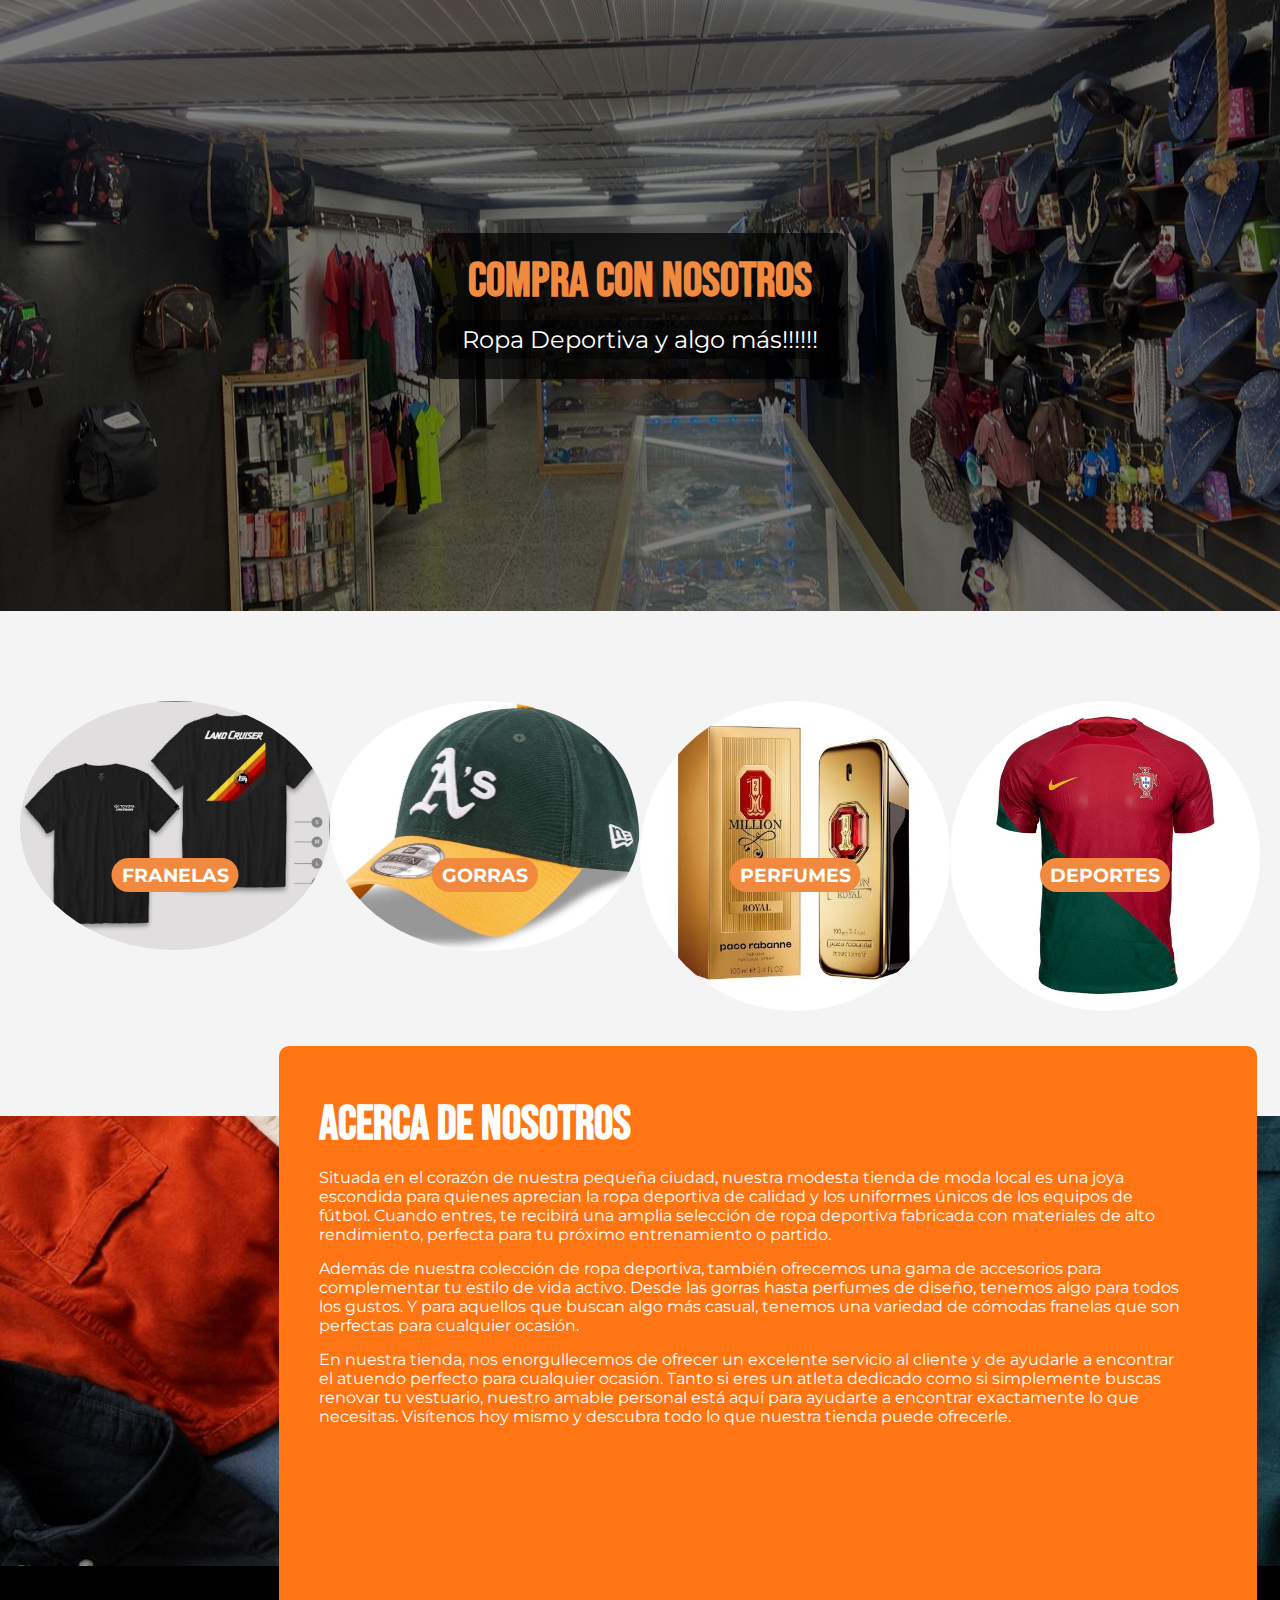
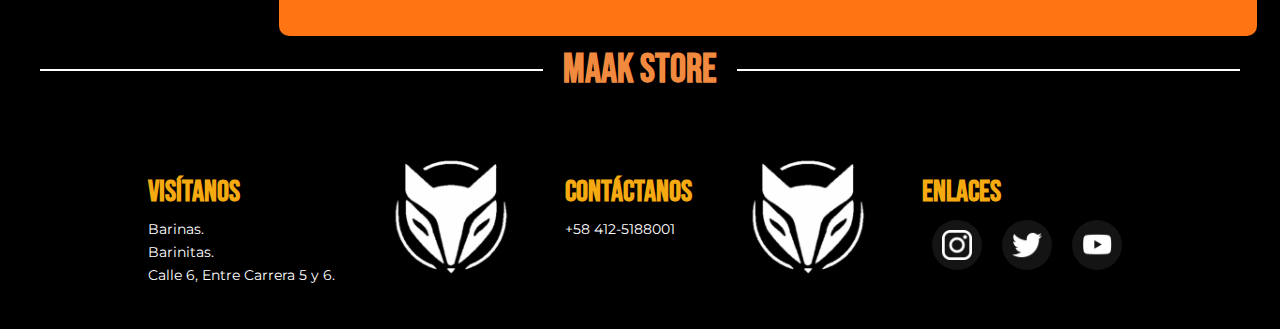
==== index.html @ 507e0765 "Ajustes Archivos" ====
<!DOCTYPE html>
<html lang="es">
<head>
    <meta charset="UTF-8">
    <meta name="viewport" content="width=device-width, initial-scale=1.0">
    <title>Tienda</title>
    <link rel="stylesheet" href="style.css">
</head>

<body>

    <div class="cabecera">
        <div class="overlay">
            <div class="text-container">
                <h1>COMPRA CON NOSOTROS</h1>
                <p>Ropa Deportiva y algo más!!!!!!</p>
            </div>
        </div>
    </div>

    <div class="categorias">

        <div class="categoria">
            <img src="src/Franelas.png" alt="Franelas">
            <h3>FRANELAS</h3>
        </div>

        <div class="categoria">
            <img src="src/Gorras.png" alt="Gorras">
            <h3>GORRAS</h3>
        </div>

        <div class="categoria">
            <img src="src/Perfumes.png" alt="Perfumes">
            <h3>PERFUMES</h3>
        </div>

        <div class="categoria">
            <img src="src/Deporte.png" alt="Deportes">
            <h3>DEPORTES</h3>
        </div>

    </div>

    <div class="Acerca-de">
        <div class="overlay">
            <h2>ACERCA DE NOSOTROS</h2>
            <div class="parrafos">
                <p>Situada en el corazón de nuestra pequeña ciudad, nuestra modesta tienda de moda local es una joya escondida para quienes aprecian la ropa deportiva de calidad y los uniformes únicos de los equipos de fútbol. Cuando entres, te recibirá una amplia selección de ropa deportiva fabricada con materiales de alto rendimiento, perfecta para tu próximo entrenamiento o partido.</p>
                <p>Además de nuestra colección de ropa deportiva, también ofrecemos una gama de accesorios para complementar tu estilo de vida activo. Desde las gorras hasta perfumes de diseño, tenemos algo para todos los gustos. Y para aquellos que buscan algo más casual, tenemos una variedad de cómodas franelas que son perfectas para cualquier ocasión.</p>
                <p>En nuestra tienda, nos enorgullecemos de ofrecer un excelente servicio al cliente y de ayudarle a encontrar el atuendo perfecto para cualquier ocasión. Tanto si eres un atleta dedicado como si simplemente buscas renovar tu vestuario, nuestro amable personal está aquí para ayudarte a encontrar exactamente lo que necesitas. Visítenos hoy mismo y descubra todo lo que nuestra tienda puede ofrecerle.</p>
            </div>
        </div>
    </div>

    <div class="contacto">

        <h3>MAAK STORE</h3>

        <div class="contact-content">

            <div>
                <h4>Visítanos</h4>
                <p>Barinas.</p>
                <p>Barinitas.</p>
                <p>Calle 6, Entre Carrera 5 y 6.</p>
            </div>

            <div class="contact-img">
                <img src="src/logo.png" alt="Logo de Maak Store" class="logo">
            </div>

            <div>
                <h4>Contáctanos</h4>
                <p>+58 412-5188001</p>
            </div>

            <div class="contact-img">
                <img src="src/logo.png" alt="Logo de Maak Store" class="logo">
            </div>

            <div>
                <h4>Enlaces</h4>

                <div class="social-icons">
                    <div class="icon-container"><img src="src/instagram.png" alt="Instagram"></div>
                    <div class="icon-container"><img src="src/Twitter.png" alt="Twitter"></div>
                    <div class="icon-container"><img src="src/youtube.png" alt="YouTube"></div>
                </div> 

            </div>
            
        </div>
    </div>
    
</body>
</html>
---- style.css ----
@import url('https://fonts.googleapis.com/css2?family=Bebas+Neue&family=Montserrat:ital,wght@0,100..900;1,100..900&display=swap');

body {
    margin: 0;
    padding: 0;
    background-color: #f4f4f4;
    font-size: 16px; /* Tamaño base */
}

.cabecera {
    position: relative;
    background-image: url('src/Tienda.png');
    background-size: cover;
    background-position: center;
    height: 611px;
    width: 100%;
    margin: auto;
}

.cabecera .overlay {
    position: absolute;
    top: 0;
    left: 0;
    width: 100%;
    height: 100%;
    background-color: rgba(0, 0, 0, 0.5);
    display: flex;
    flex-direction: column;
    justify-content: center;
    align-items: center;
}

.cabecera .overlay .text-container {
    text-align: center;
    background-color: rgba(0, 0, 0, 0.7);
    padding: 20px;
    border-radius: 10px;
}

.cabecera .overlay h1 {
    margin: 0;
    font-size: 3rem;
    font-family: 'Bebas Neue';
    color: rgba(241, 138, 62, 1);
}

.cabecera .overlay p {
    margin: 10px 0 0;
    font-size: 1.5rem;
    width: fit-content;
    background-color: rgba(0, 0, 0, 0.5);
    padding: 5px 10px;
    color: rgba(255, 255, 255, 1);
    font-family: 'Montserrat';
}

.categorias {
    display: flex;
    justify-content: space-around;
    padding: 20px;
    height: 465px;
    font-family: 'Montserrat';
}

.categoria {
    text-align: center;
    width: 310px;
    height: 310px;
    position: relative;
    margin-top: 70px;
}

.categoria img {
    width: 100%;
    border-radius: 70%;
    display: block;
}

.categoria h3 {
    position: absolute;
    top: 50%;
    left: 50%;
    transform: translate(-50%, -50%);
    font-size: 1.2rem;
    background-color: rgb(241, 138, 62, 1);
    padding: 5px 10px;
    border-radius: 90px;
    color: white;
}

.Acerca-de {
    position: relative;
    background-image: url('src/Ropa.png');
    background-size: cover;
    background-position: center;
    height: 450px;
    display: flex;
    align-items: center;
    justify-content: center;
}

.Acerca-de .overlay {
    position: relative;
    background-color: rgba(255, 117, 20, 1);
    padding: 20px;
    border-radius: 10px;
    width: 938px;
    height: 550px;
    margin-right: -20%; 
}

.Acerca-de h2 {
    text-align: left;
    font-size: 3rem;
    margin: 0;
    margin-left: 20px;
    margin-top: 30px;
    color: #fff;
    font-family: 'Bebas Neue';
}

.Acerca-de .parrafos {
    text-align: left;
    color: #fff;
    font-size: 1rem;
    width: 866px;
    height: 308px;
    margin: 0;
    margin-left: 20px;
    font-family: 'Montserrat';
}

.Acerca-de p {
    margin: 15px 0;
}

.contacto {
    background-color: rgba(0, 0, 0, 1);
    color: white;
    padding: 40px 20px;
    text-align: center;
}

.contacto h3 {
    font-size: 2.5rem;
    display: flex;
    color: rgba(241, 138, 62, 1);
    align-items: center;
    justify-content: center;
    position: relative;
    font-family: 'Bebas Neue';
}

.contacto h3::before, .contacto h3::after {
    content: '';
    flex: 1;
    border-bottom: 2px solid white;
    margin: 0 20px;
}

.contacto .contact-content {
    display: flex;
    justify-content: center;
    align-items: flex-start;
    margin-top: 20px;
}

.contacto .contact-content > div {
    margin: 0 20px;
    text-align: left;
}

.contacto h4 {
    color: rgba(244, 170, 16, 1);
    font-family: 'Bebas Neue';
    font-size: 1.875rem;
    margin-bottom: 10px;
}

.contacto p {
    color: white;
    font-size: 0.875rem;
    margin: 5px 0;
    font-family: 'Montserrat';
}

.contacto .logo {
    width: 150px;
    height: 150px;
    margin: 0 auto;
}

.social-icons {
    display: flex;
    justify-content: center;
    margin-top: 10px;
}

.social-icons .icon-container {
    display: flex;
    align-items: center;
    justify-content: center;
    width: 50px;
    height: 50px;
    border-radius: 50%;
    background-color: rgba(20, 20, 20, 1); 
    margin: 0 10px;
}

.social-icons img {
    width: 30px;
    height: 30px;
}

@media (max-width: 1080px) { 
    .cabecera .overlay h1 { 
        font-size: 2.5rem; 
    } 
    .cabecera .overlay p { 
        font-size: 1.7rem; 
    } 
    .Acerca-de h2 { 
        font-size: 2.5rem; 
    } 
    .Acerca-de .parrafos { 
        width: 90%; 
        font-size: 1rem; 
    }
    .contacto .logo {
        width: 200px;
        height: 200px;
    }
    .contacto h3 {
        font-size: 2.3rem;
    }

    .contacto h4 {
        font-size: 1.8rem;
    }
}

@media (max-width: 768px) {
    body {
        font-size: 14px;
    }

    .cabecera .overlay h1 {
        font-size: 2rem;
    }

    .cabecera .overlay p {
        font-size: 1.2rem;
    }

    .categorias {
        flex-direction: column;
        align-items: center;
        height: auto;
    }

    .categoria {
        width: 80%;
        margin-top: 30px;
    }

    .Acerca-de {
        flex-direction: column;
        height: auto;
        margin-right: 0;
    }

    .Acerca-de .overlay {
        width: 90%;
        margin: 20px 0;
    }

    .Acerca-de h2 {
        font-size: 2rem;
    }

    .Acerca-de .parrafos {
        width: 100%;
        font-size: 0.75rem; /* Ajusta a 12px */
    }

    .contacto .contact-content {
        flex-direction: column;
        align-items: center;
    }

    .contacto .contact-content > div {
        margin: 20px 0;
        text-align: center;
    }

    .contacto .logo {
        width: 100px;
        height: 100px;
    }
}

@media (max-width: 480px) {
    body {
        font-size: 12px;
    }

    .cabecera {
        height: 450px;
    }

    .cabecera .overlay h1 {
        font-size: 1.5rem;
    }

    .cabecera .overlay p {
        font-size: 1rem;
    }

    .categoria {
        width: 100%;
        margin-top: 35px;
    }

    .Acerca-de h2 {
        font-size: 1.5rem;
        margin-left: 5px;
    }

    .Acerca-de .parrafos {
        font-size: 0.625rem; /* Ajusta a 10px */
        margin-left: 5px;
    }

    .contacto h3 {
        font-size: 2rem;
    }

    .contacto h4 {
        font-size: 1.5rem;
    }
}
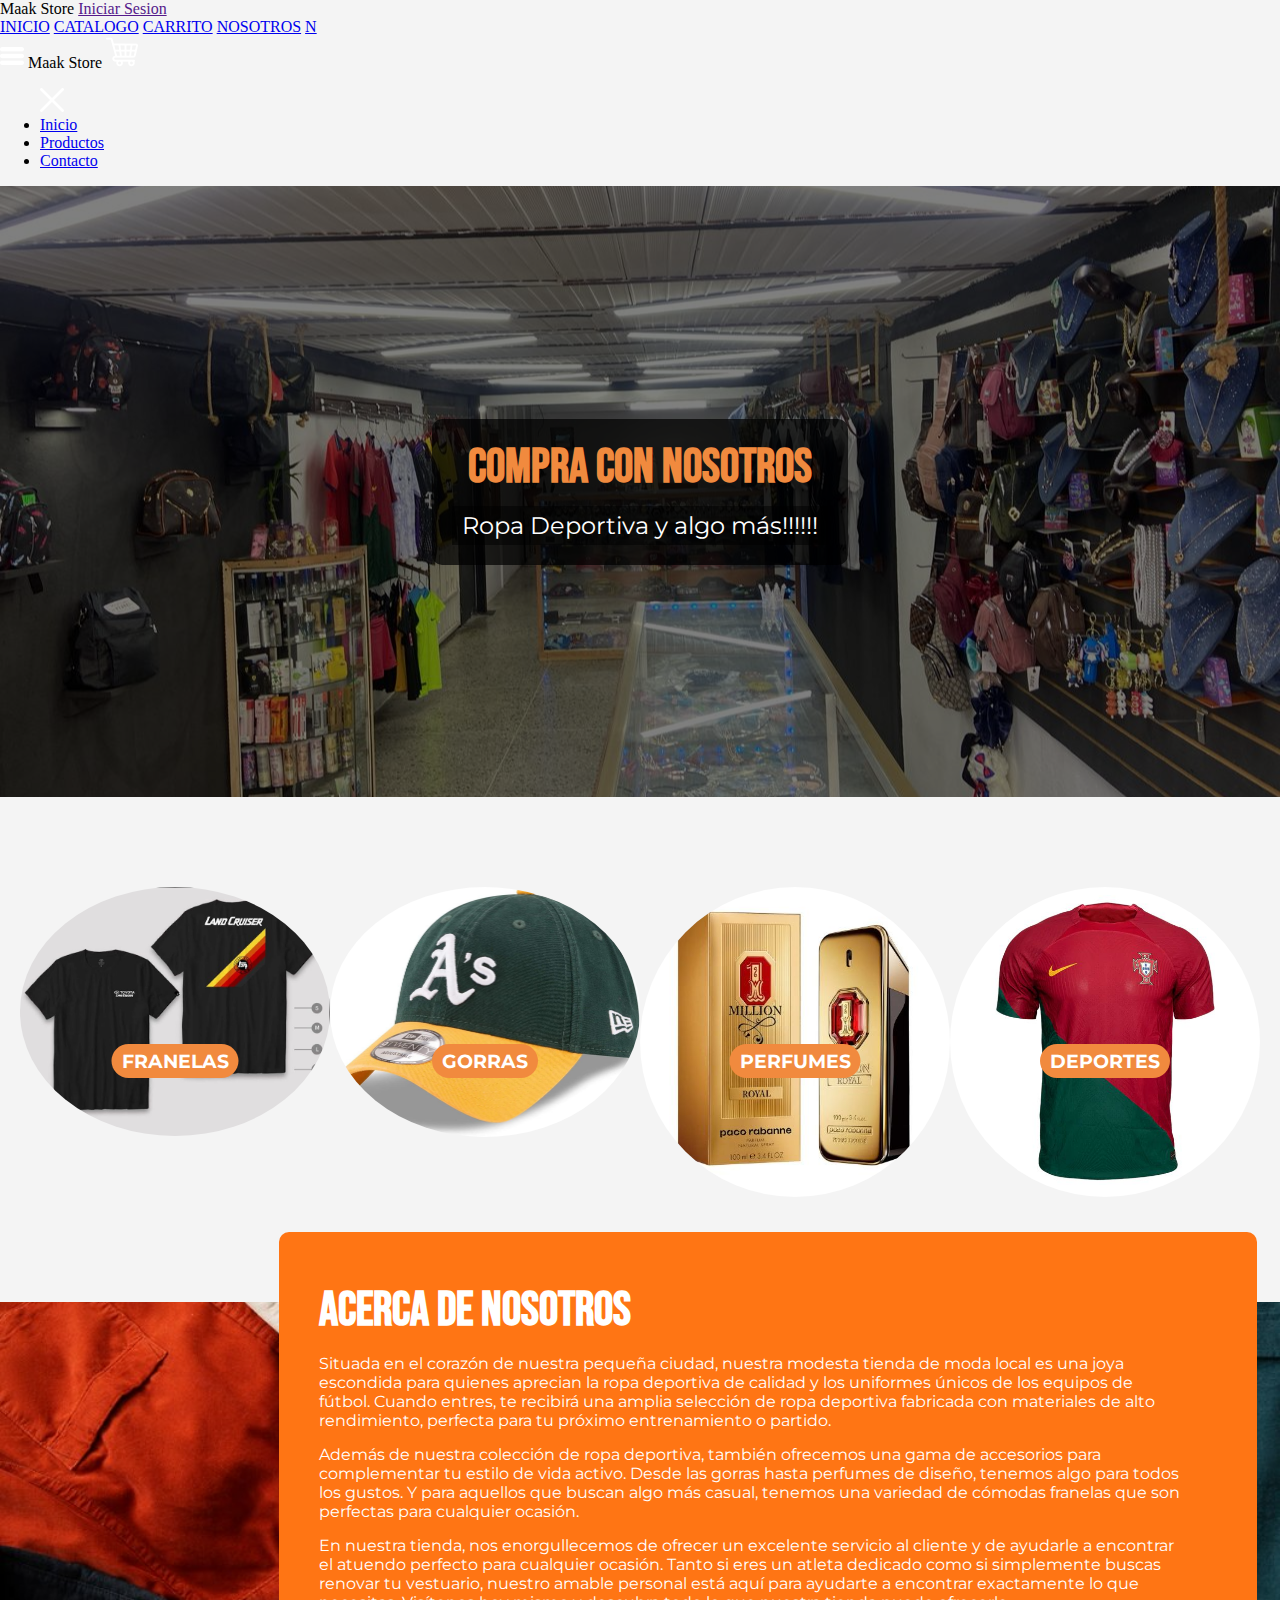
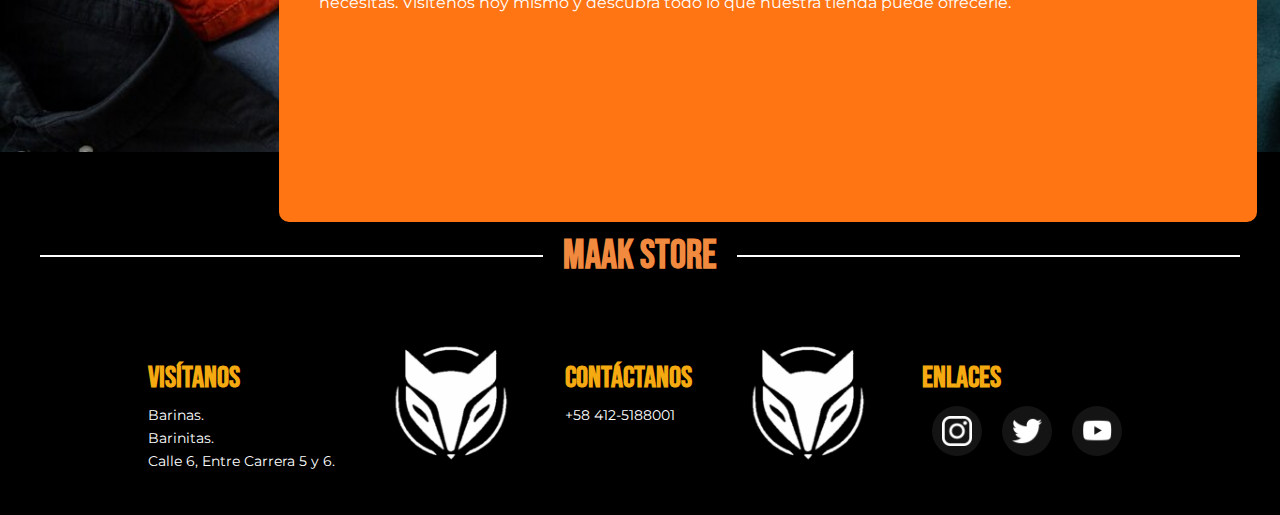
==== commit d356feb8: "Adaptaciones y mejoras" ====
--- a/index.html
+++ b/index.html
@@ -8,90 +8,126 @@
 </head>
 
 <body>
-
-    <div class="cabecera">
-        <div class="overlay">
-            <div class="text-container">
-                <h1>COMPRA CON NOSOTROS</h1>
-                <p>Ropa Deportiva y algo más!!!!!!</p>
+    <header>
+        <div class="header-desktop">
+            <div class="header-bar">
+                <span class="header-title">
+                    Maak Store
+                </span>
+                <a href="">Iniciar Sesion</a>
+            </div>
+            <nav class="header-nav">
+                <a href="index.html">INICIO</a>
+                <a href="index.html">CATALOGO</a>
+                <a href="index.html">CARRITO</a>
+                <a href="index.html">NOSOTROS</a>
+                <a href="index.html">N</a>
+            </nav>
+        </div>
+        <div class="header-mobile">
+            <img src="src/lista(1).png" alt="" srcset="" onclick="menuShow();">
+            <span class="header-title">
+                Maak Store
+            </span>
+            <img src="src/carrito-de-compras.png" alt="" srcset="">
+        </div>
+        <div class="sidebar" id="sidebar">
+            <!-- Contenido del menú lateral -->         
+            <ul>
+                <img src="src/x.png" alt="" onclick="menuShow();">
+                <li><a href="#">Inicio</a></li>
+                <li><a href="#">Productos</a></li>
+                <li><a href="#">Contacto</a></li>
+                <!-- Agrega más enlaces según sea necesario -->
+            </ul>
+        </div>      
+    </header>
+    <main>
+        <div class="cabecera">
+            <div class="overlay">
+                <div class="text-container">
+                    <h1>COMPRA CON NOSOTROS</h1>
+                    <p>Ropa Deportiva y algo más!!!!!!</p>
+                </div>
             </div>
         </div>
-    </div>
-
-    <div class="categorias">
-
-        <div class="categoria">
-            <img src="src/Franelas.png" alt="Franelas">
-            <h3>FRANELAS</h3>
+    
+        <div class="categorias">
+    
+            <div class="categoria">
+                <img src="src/Franelas.png" alt="Franelas">
+                <h3>FRANELAS</h3>
+            </div>
+    
+            <div class="categoria">
+                <img src="src/Gorras.png" alt="Gorras">
+                <h3>GORRAS</h3>
+            </div>
+    
+            <div class="categoria">
+                <img src="src/Perfumes.png" alt="Perfumes">
+                <h3>PERFUMES</h3>
+            </div>
+    
+            <div class="categoria">
+                <img src="src/Deporte.png" alt="Deportes">
+                <h3>DEPORTES</h3>
+            </div>
+    
         </div>
-
-        <div class="categoria">
-            <img src="src/Gorras.png" alt="Gorras">
-            <h3>GORRAS</h3>
-        </div>
-
-        <div class="categoria">
-            <img src="src/Perfumes.png" alt="Perfumes">
-            <h3>PERFUMES</h3>
-        </div>
-
-        <div class="categoria">
-            <img src="src/Deporte.png" alt="Deportes">
-            <h3>DEPORTES</h3>
-        </div>
-
-    </div>
-
-    <div class="Acerca-de">
-        <div class="overlay">
-            <h2>ACERCA DE NOSOTROS</h2>
-            <div class="parrafos">
-                <p>Situada en el corazón de nuestra pequeña ciudad, nuestra modesta tienda de moda local es una joya escondida para quienes aprecian la ropa deportiva de calidad y los uniformes únicos de los equipos de fútbol. Cuando entres, te recibirá una amplia selección de ropa deportiva fabricada con materiales de alto rendimiento, perfecta para tu próximo entrenamiento o partido.</p>
-                <p>Además de nuestra colección de ropa deportiva, también ofrecemos una gama de accesorios para complementar tu estilo de vida activo. Desde las gorras hasta perfumes de diseño, tenemos algo para todos los gustos. Y para aquellos que buscan algo más casual, tenemos una variedad de cómodas franelas que son perfectas para cualquier ocasión.</p>
-                <p>En nuestra tienda, nos enorgullecemos de ofrecer un excelente servicio al cliente y de ayudarle a encontrar el atuendo perfecto para cualquier ocasión. Tanto si eres un atleta dedicado como si simplemente buscas renovar tu vestuario, nuestro amable personal está aquí para ayudarte a encontrar exactamente lo que necesitas. Visítenos hoy mismo y descubra todo lo que nuestra tienda puede ofrecerle.</p>
+    
+        <div class="Acerca-de">
+            <div class="overlay">
+                <h2>ACERCA DE NOSOTROS</h2>
+                <div class="parrafos">
+                    <p>Situada en el corazón de nuestra pequeña ciudad, nuestra modesta tienda de moda local es una joya escondida para quienes aprecian la ropa deportiva de calidad y los uniformes únicos de los equipos de fútbol. Cuando entres, te recibirá una amplia selección de ropa deportiva fabricada con materiales de alto rendimiento, perfecta para tu próximo entrenamiento o partido.</p>
+                    <p>Además de nuestra colección de ropa deportiva, también ofrecemos una gama de accesorios para complementar tu estilo de vida activo. Desde las gorras hasta perfumes de diseño, tenemos algo para todos los gustos. Y para aquellos que buscan algo más casual, tenemos una variedad de cómodas franelas que son perfectas para cualquier ocasión.</p>
+                    <p>En nuestra tienda, nos enorgullecemos de ofrecer un excelente servicio al cliente y de ayudarle a encontrar el atuendo perfecto para cualquier ocasión. Tanto si eres un atleta dedicado como si simplemente buscas renovar tu vestuario, nuestro amable personal está aquí para ayudarte a encontrar exactamente lo que necesitas. Visítenos hoy mismo y descubra todo lo que nuestra tienda puede ofrecerle.</p>
+                </div>
             </div>
         </div>
-    </div>
-
-    <div class="contacto">
-
-        <h3>MAAK STORE</h3>
-
-        <div class="contact-content">
-
-            <div>
-                <h4>Visítanos</h4>
-                <p>Barinas.</p>
-                <p>Barinitas.</p>
-                <p>Calle 6, Entre Carrera 5 y 6.</p>
+    
+        <div class="contacto">
+    
+            <h3>MAAK STORE</h3>
+    
+            <div class="contact-content">
+    
+                <div>
+                    <h4>Visítanos</h4>
+                    <p>Barinas.</p>
+                    <p>Barinitas.</p>
+                    <p>Calle 6, Entre Carrera 5 y 6.</p>
+                </div>
+    
+                <div class="contact-img">
+                    <img src="src/logo.png" alt="Logo de Maak Store" class="logo">
+                </div>
+    
+                <div>
+                    <h4>Contáctanos</h4>
+                    <p>+58 412-5188001</p>
+                </div>
+    
+                <div class="contact-img">
+                    <img src="src/logo.png" alt="Logo de Maak Store" class="logo">
+                </div>
+    
+                <div>
+                    <h4>Enlaces</h4>
+    
+                    <div class="social-icons">
+                        <div class="icon-container"><img src="src/instagram.png" alt="Instagram"></div>
+                        <div class="icon-container"><img src="src/Twitter.png" alt="Twitter"></div>
+                        <div class="icon-container"><img src="src/youtube.png" alt="YouTube"></div>
+                    </div> 
+    
+                </div>
+                
             </div>
-
-            <div class="contact-img">
-                <img src="src/logo.png" alt="Logo de Maak Store" class="logo">
-            </div>
-
-            <div>
-                <h4>Contáctanos</h4>
-                <p>+58 412-5188001</p>
-            </div>
-
-            <div class="contact-img">
-                <img src="src/logo.png" alt="Logo de Maak Store" class="logo">
-            </div>
-
-            <div>
-                <h4>Enlaces</h4>
-
-                <div class="social-icons">
-                    <div class="icon-container"><img src="src/instagram.png" alt="Instagram"></div>
-                    <div class="icon-container"><img src="src/Twitter.png" alt="Twitter"></div>
-                    <div class="icon-container"><img src="src/youtube.png" alt="YouTube"></div>
-                </div> 
-
-            </div>
-            
         </div>
-    </div>
-    
+        
+    </main>
+<script src="js/index.js"></script>
 </body>
 </html>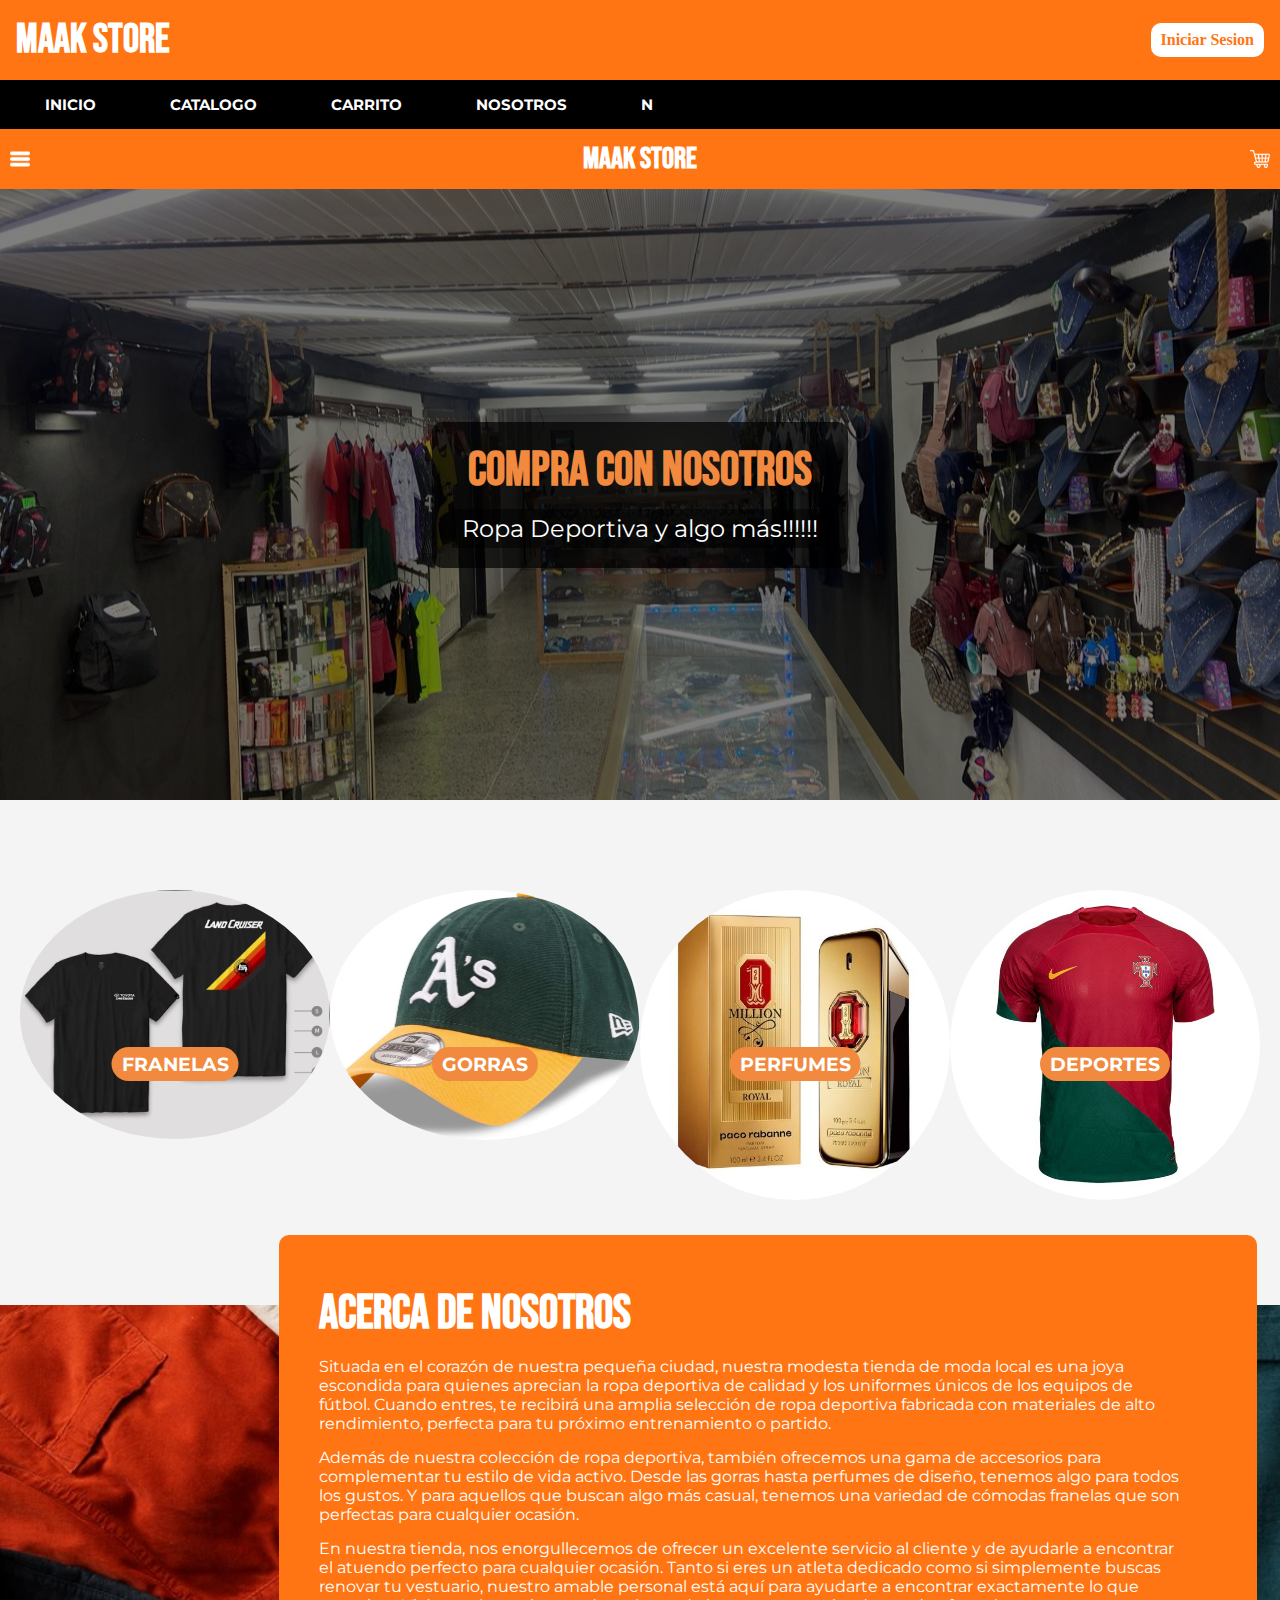
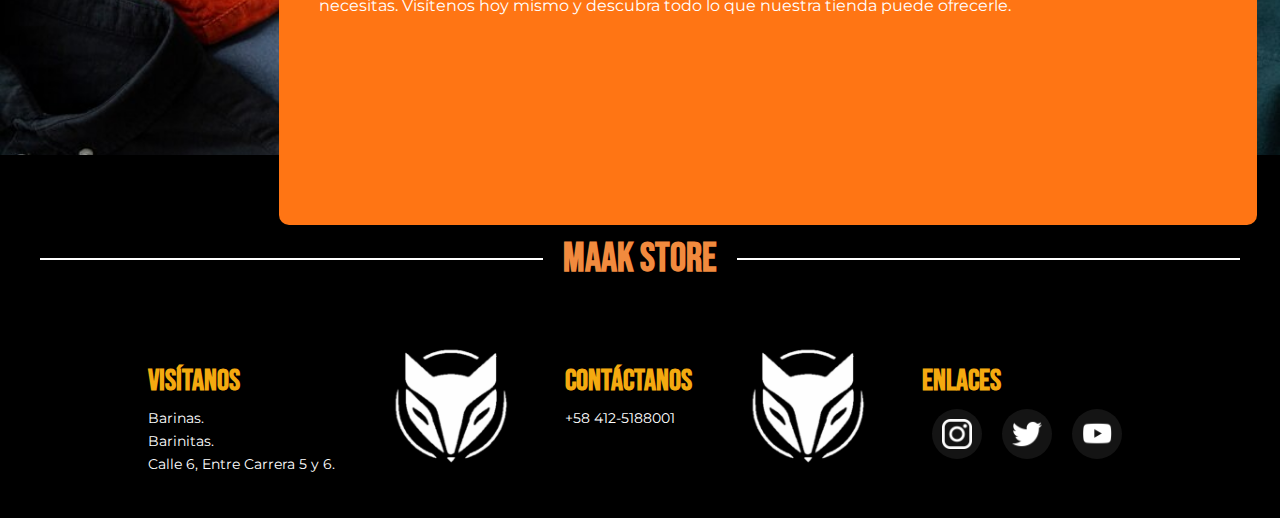
==== commit 37f68159: "Nuevo Modulo, Adaptaciones y Mejoras" ====
--- a/index.html
+++ b/index.html
@@ -4,7 +4,8 @@
     <meta charset="UTF-8">
     <meta name="viewport" content="width=device-width, initial-scale=1.0">
     <title>Tienda</title>
-    <link rel="stylesheet" href="style.css">
+    <link rel="stylesheet" href="./css/header.css">
+    <link rel="stylesheet" href="./css/index.css">
 </head>
 
 <body>
@@ -18,7 +19,7 @@
             </div>
             <nav class="header-nav">
                 <a href="index.html">INICIO</a>
-                <a href="index.html">CATALOGO</a>
+                <a href="./Catalago.html">CATALOGO</a>
                 <a href="index.html">CARRITO</a>
                 <a href="index.html">NOSOTROS</a>
                 <a href="index.html">N</a>
@@ -36,7 +37,7 @@
             <ul>
                 <img src="src/x.png" alt="" onclick="menuShow();">
                 <li><a href="#">Inicio</a></li>
-                <li><a href="#">Productos</a></li>
+                <li><a href="./Catalago.html">Catálogo</a></li>
                 <li><a href="#">Contacto</a></li>
                 <!-- Agrega más enlaces según sea necesario -->
             </ul>
--- a/css/header.css
+++ b/css/header.css
@@ -0,0 +1,134 @@
+@import url('https://fonts.googleapis.com/css2?family=Bebas+Neue&family=Montserrat:ital,wght@0,100..900;1,100..900&display=swap');
+@import url('https://fonts.googleapis.com/css2?family=Lato:ital,wght@0,100;0,300;0,400;0,700;0,900;1,100;1,300;1,400;1,700;1,900&display=swap');
+
+body {
+    margin: 0;
+    padding: 0;
+    background-color: #f4f4f4;
+    font-size: 16px; /* Tamaño base */
+}
+
+.header-mobile {
+    background: rgb(255, 117, 20);
+    height: 60px;
+    display: flex;
+    align-items: center;
+    justify-content: space-between;
+    padding: 0px 10px 0px 10px;
+}
+
+.header-mobile img {
+    height: 20px;
+    width: 20px;
+}
+
+.header-mobile {
+    color: #ffffff;
+    font-family: 'Bebas Neue';
+    font-weight: bold;
+    font-size: 30px;
+}
+
+/* Estilos básicos para la barra lateral */
+.sidebar {
+    position: fixed;
+    top: 0;
+    left: 0;
+    width: 0;
+    height: 100%;
+    background-color: rgba(255, 117, 20, 0.95); /* Fondo con color semitransparente */
+    z-index: 1000; /* Asegura que el sidebar esté por encima de otros elementos */
+    overflow-x: hidden;
+    transition: width 0.5s; 
+}
+
+.sidebar img {
+    margin-left: 20px;
+    margin-bottom: 20px;
+}
+
+.sidebar ul {
+    list-style-type: none;
+    padding: 0;
+}
+
+.sidebar ul li {
+    padding: 8px 16px;
+    text-align: left;
+}
+
+.sidebar ul li a {
+    text-decoration: none;
+    font-size: 25px;
+    color: white;
+    display: block;
+    transition: 0.3s;
+}
+
+.sidebar ul li a:hover {
+    color: #f1f1f1;
+}
+
+/* Estilos para mostrar la barra lateral */
+.sidebar.open {
+    width: 100%;
+    height: 100%;
+}
+
+/* Estilos para el header en dispositivos de escritorio */
+.header-desktop {
+    display: flex;
+    flex-direction: column;
+}
+
+.header-bar {
+    display: flex;
+    justify-content: space-between;
+    align-items: center;
+    background: rgb(255, 117, 20);
+    height: 80px;
+    padding: 0px 16px 0px 16px;   
+}
+
+.header-bar span {
+    color: #ffffff;
+    font-family: 'Bebas Neue';
+    font-weight: bold;
+    font-size: 40px;
+}
+
+.header-bar a {
+    background: white;
+    color: rgb(255, 117, 20);
+    text-decoration: none;
+    font-weight: bold;
+    padding: 8px 10px;
+    border-radius: 10px;
+}
+
+.header-nav {
+    background: black;
+    padding-left: 30px;
+}
+
+.header-nav a {
+    display: inline-block;
+    font-family: "Montserrat";
+    text-decoration: none;
+    color: white;
+    font-size: 15px;
+    font-weight: bolder;
+    margin-right: 40px;
+    padding: 15px 15px;
+}
+
+.header-nav a:hover {
+    box-shadow: inset 0 -2px 0 0 white;
+}
+
+/* Ocultar el header en pantallas de escritorio */
+@media only screen and (max-width: 900px) {
+    .header-desktop {
+        display: none;
+    }
+}
--- a/css/index.css
+++ b/css/index.css
@@ -0,0 +1,337 @@
+@import url('https://fonts.googleapis.com/css2?family=Bebas+Neue&family=Montserrat:ital,wght@0,100..900;1,100..900&display=swap');
+@import url('https://fonts.googleapis.com/css2?family=Lato:ital,wght@0,100;0,300;0,400;0,700;0,900;1,100;1,300;1,400;1,700;1,900&display=swap');
+
+.cabecera {
+    position: relative;
+    background-image: url('../src/Tienda.png');
+    background-size: cover;
+    background-position: center;
+    height: 611px;
+    width: 100%;
+    margin: auto;
+}
+
+.cabecera .overlay {
+    position: absolute;
+    top: 0;
+    left: 0;
+    width: 100%;
+    height: 100%;
+    background-color: rgba(0, 0, 0, 0.5);
+    display: flex;
+    flex-direction: column;
+    justify-content: center;
+    align-items: center;
+}
+
+.cabecera .overlay .text-container {
+    text-align: center;
+    background-color: rgba(0, 0, 0, 0.7);
+    padding: 20px;
+    border-radius: 10px;
+}
+
+.cabecera .overlay h1 {
+    margin: 0;
+    font-size: 3rem;
+    font-family: 'Bebas Neue';
+    color: rgba(241, 138, 62, 1);
+}
+
+.cabecera .overlay p {
+    margin: 10px 0 0;
+    font-size: 1.5rem;
+    width: fit-content;
+    background-color: rgba(0, 0, 0, 0.5);
+    padding: 5px 10px;
+    color: rgba(255, 255, 255, 1);
+    font-family: 'Montserrat';
+}
+
+.categorias {
+    display: flex;
+    justify-content: space-around;
+    padding: 20px;
+    height: 465px;
+    font-family: 'Montserrat';
+}
+
+.categoria {
+    text-align: center;
+    width: 310px;
+    height: 310px;
+    position: relative;
+    margin-top: 70px;
+}
+
+.categoria img {
+    width: 100%;
+    border-radius: 70%;
+    display: block;
+}
+
+.categoria h3 {
+    position: absolute;
+    top: 50%;
+    left: 50%;
+    transform: translate(-50%, -50%);
+    font-size: 1.2rem;
+    background-color: rgb(241, 138, 62, 1);
+    padding: 5px 10px;
+    border-radius: 90px;
+    color: white;
+}
+
+.Acerca-de {
+    position: relative;
+    background-image: url('../src/Ropa.png');
+    background-size: cover;
+    background-position: center;
+    height: 450px;
+    display: flex;
+    align-items: center;
+    justify-content: center;
+}
+
+.Acerca-de .overlay {
+    position: relative;
+    background-color: rgba(255, 117, 20, 1);
+    padding: 20px;
+    border-radius: 10px;
+    width: 938px;
+    height: 550px;
+    margin-right: -20%; 
+}
+
+.Acerca-de h2 {
+    text-align: left;
+    font-size: 3rem;
+    margin: 0;
+    margin-left: 20px;
+    margin-top: 30px;
+    color: #fff;
+    font-family: 'Bebas Neue';
+}
+
+.Acerca-de .parrafos {
+    text-align: left;
+    color: #fff;
+    font-size: 1rem;
+    width: 866px;
+    height: 308px;
+    margin: 0;
+    margin-left: 20px;
+    font-family: 'Montserrat';
+}
+
+.Acerca-de p {
+    margin: 15px 0;
+}
+
+.contacto {
+    background-color: rgba(0, 0, 0, 1);
+    color: white;
+    padding: 40px 20px;
+    text-align: center;
+}
+
+.contacto h3 {
+    font-size: 2.5rem;
+    display: flex;
+    color: rgba(241, 138, 62, 1);
+    align-items: center;
+    justify-content: center;
+    position: relative;
+    font-family: 'Bebas Neue';
+}
+
+.contacto h3::before, .contacto h3::after {
+    content: '';
+    flex: 1;
+    border-bottom: 2px solid white;
+    margin: 0 20px;
+}
+
+.contacto .contact-content {
+    display: flex;
+    justify-content: center;
+    align-items: flex-start;
+    margin-top: 20px;
+}
+
+.contacto .contact-content > div {
+    margin: 0 20px;
+    text-align: left;
+}
+
+.contacto h4 {
+    color: rgba(244, 170, 16, 1);
+    font-family: 'Bebas Neue';
+    font-size: 1.875rem;
+    margin-bottom: 10px;
+}
+
+.contacto p {
+    color: white;
+    font-size: 0.875rem;
+    margin: 5px 0;
+    font-family: 'Montserrat';
+}
+
+.contacto .logo {
+    width: 150px;
+    height: 150px;
+    margin: 0 auto;
+}
+
+.social-icons {
+    display: flex;
+    justify-content: center;
+    margin-top: 10px;
+}
+
+.social-icons .icon-container {
+    display: flex;
+    align-items: center;
+    justify-content: center;
+    width: 50px;
+    height: 50px;
+    border-radius: 50%;
+    background-color: rgba(20, 20, 20, 1); 
+    margin: 0 10px;
+}
+
+.social-icons img {
+    width: 30px;
+    height: 30px;
+}
+
+
+
+@media (max-width: 1080px) { 
+    .cabecera .overlay h1 { 
+        font-size: 2.5rem; 
+    } 
+    .cabecera .overlay p { 
+        font-size: 1.7rem; 
+    } 
+    .Acerca-de h2 { 
+        font-size: 2.5rem; 
+    } 
+    .Acerca-de .parrafos { 
+        width: 90%; 
+        font-size: 1rem; 
+    }
+    .contacto .logo {
+        width: 200px;
+        height: 200px;
+    }
+    .contacto h3 {
+        font-size: 2.3rem;
+    }
+
+    .contacto h4 {
+        font-size: 1.8rem;
+    }
+}
+
+@media (max-width: 768px) {
+    body {
+        font-size: 14px;
+    }
+
+    .cabecera .overlay h1 {
+        font-size: 2rem;
+    }
+
+    .cabecera .overlay p {
+        font-size: 1.2rem;
+    }
+
+    .categorias {
+        flex-direction: column;
+        align-items: center;
+        height: auto;
+    }
+
+    .categoria {
+        width: 80%;
+        margin-top: 30px;
+    }
+
+    .Acerca-de {
+        flex-direction: column;
+        height: auto;
+        margin-right: 0;
+    }
+
+    .Acerca-de .overlay {
+        width: 90%;
+        margin: 20px 0;
+    }
+
+    .Acerca-de h2 {
+        font-size: 2rem;
+    }
+
+    .Acerca-de .parrafos {
+        width: 100%;
+        font-size: 0.75rem; /* Ajusta a 12px */
+    }
+
+    .contacto .contact-content {
+        flex-direction: column;
+        align-items: center;
+    }
+
+    .contacto .contact-content > div {
+        margin: 20px 0;
+        text-align: center;
+    }
+
+    .contacto .logo {
+        width: 100px;
+        height: 100px;
+    }
+}
+
+@media (max-width: 480px) {
+    body {
+        font-size: 12px;
+    }
+
+    .cabecera {
+        height: 450px;
+    }
+
+    .cabecera .overlay h1 {
+        font-size: 1.5rem;
+    }
+
+    .cabecera .overlay p {
+        font-size: 1rem;
+    }
+
+    .categoria {
+        width: 100%;
+        margin-top: 35px;
+    }
+
+    .Acerca-de h2 {
+        font-size: 1.5rem;
+        margin-left: 5px;
+    }
+
+    .Acerca-de .parrafos {
+        font-size: 0.625rem; /* Ajusta a 10px */
+        margin-left: 5px;
+    }
+
+    .contacto h3 {
+        font-size: 2rem;
+    }
+
+    .contacto h4 {
+        font-size: 1.5rem;
+    }
+}
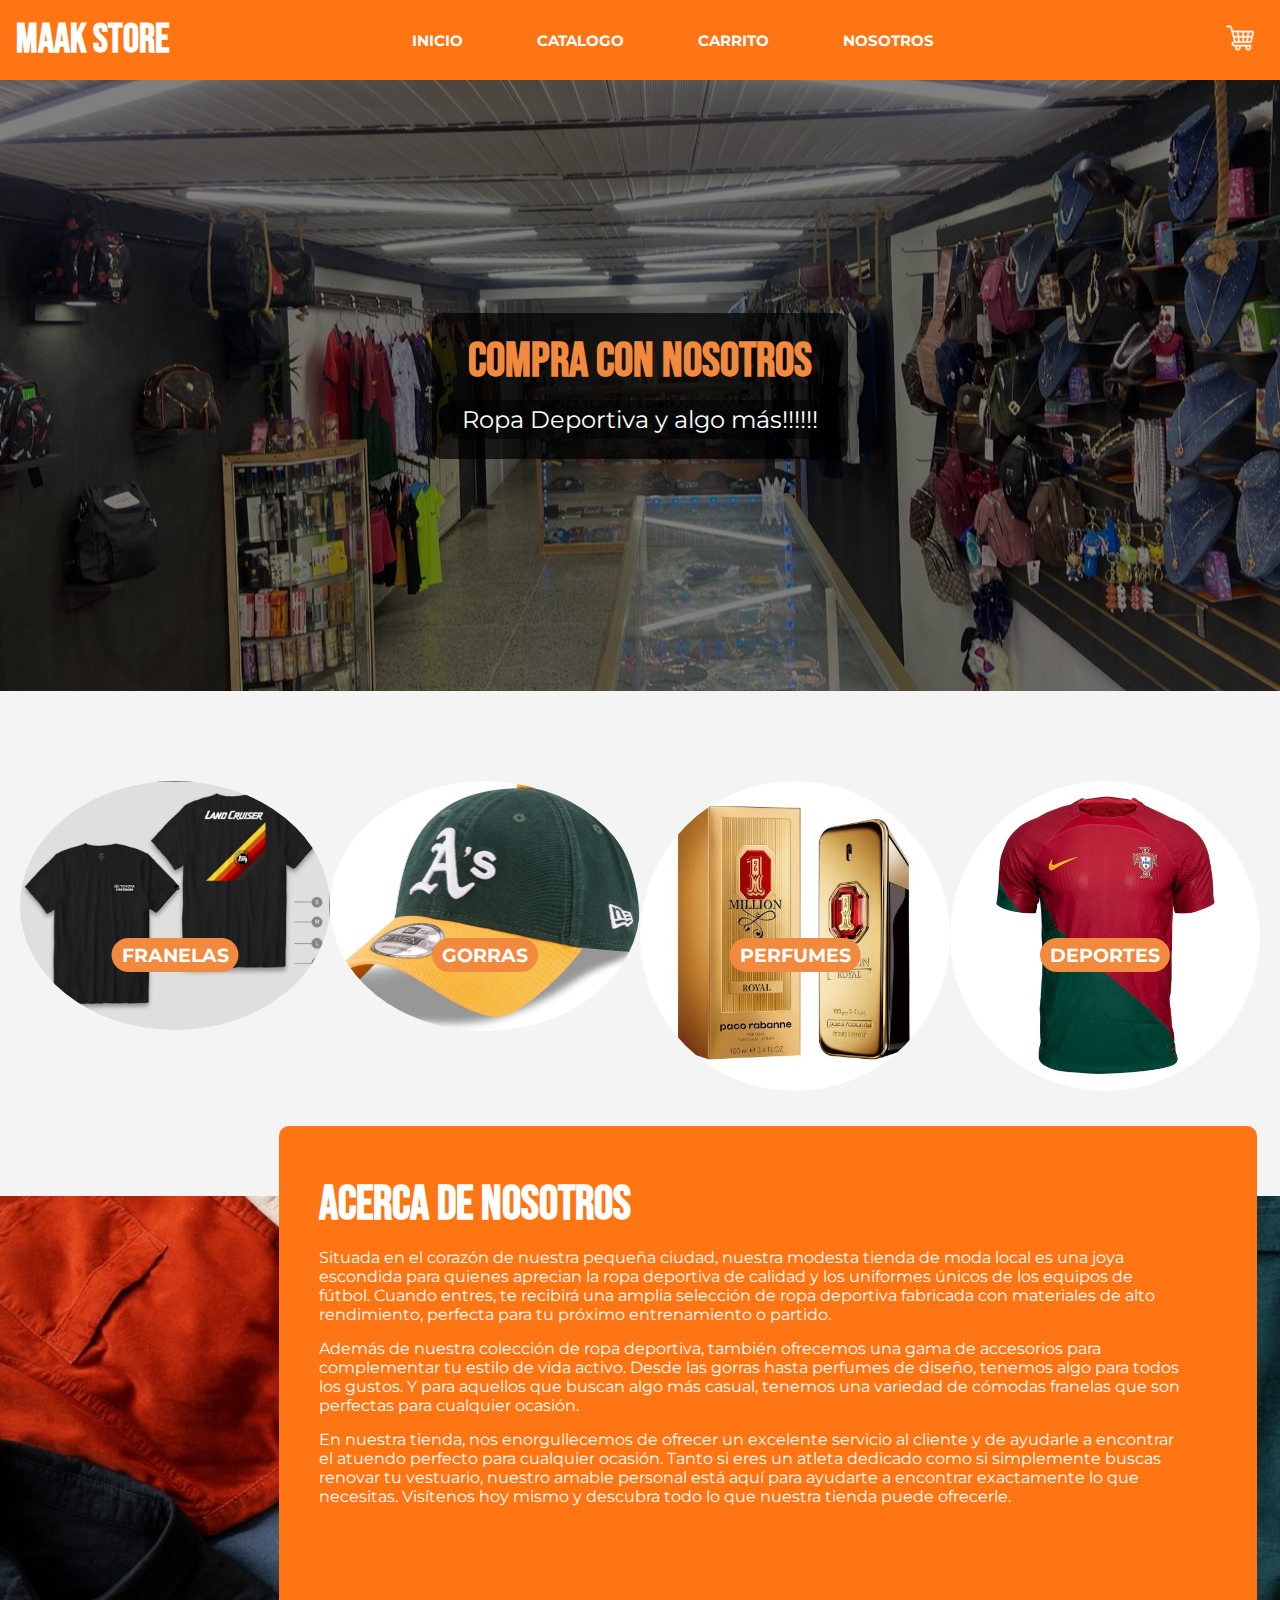
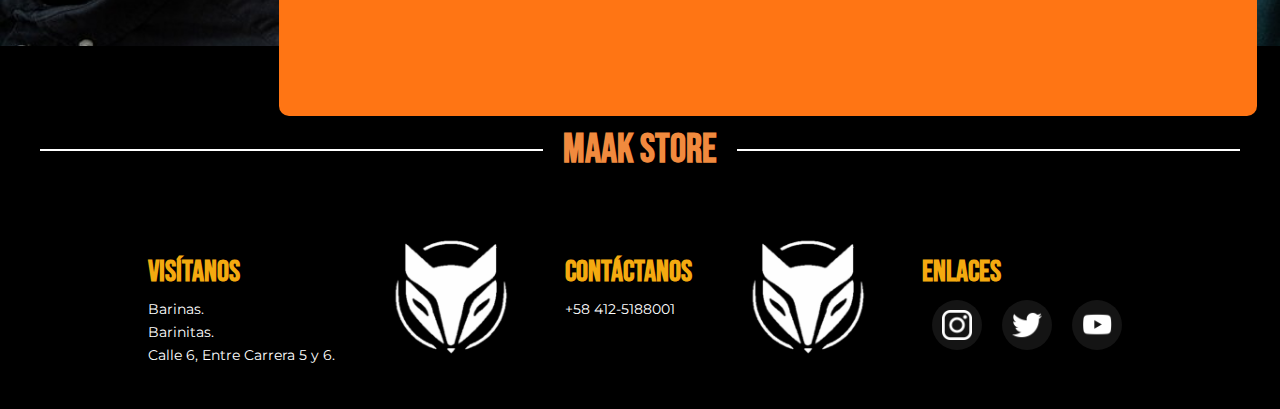
==== commit d1c6016f: "Cambios al Header" ====
--- a/index.html
+++ b/index.html
@@ -15,15 +15,19 @@
                 <span class="header-title">
                     Maak Store
                 </span>
-                <a href="">Iniciar Sesion</a>
+                <nav class="header-nav">
+                    <a href="index.html">INICIO</a>
+                    <a href="./Catalago.html">CATALOGO</a>
+                    <a href="index.html">CARRITO</a>
+                    <a href="index.html">NOSOTROS</a>
+                </nav>
+                <div class="header-r">
+                    <a href="">
+                        <img src="src/carrito-de-compras.png" alt="" srcset="">
+                    </a>
+                </div>
             </div>
-            <nav class="header-nav">
-                <a href="index.html">INICIO</a>
-                <a href="./Catalago.html">CATALOGO</a>
-                <a href="index.html">CARRITO</a>
-                <a href="index.html">NOSOTROS</a>
-                <a href="index.html">N</a>
-            </nav>
+            
         </div>
         <div class="header-mobile">
             <img src="src/lista(1).png" alt="" srcset="" onclick="menuShow();">
--- a/css/header.css
+++ b/css/header.css
@@ -11,7 +11,7 @@
 .header-mobile {
     background: rgb(255, 117, 20);
     height: 60px;
-    display: flex;
+    display: none;
     align-items: center;
     justify-content: space-between;
     padding: 0px 10px 0px 10px;
@@ -79,6 +79,7 @@
 .header-desktop {
     display: flex;
     flex-direction: column;
+    justify-content: space-evenly;
 }
 
 .header-bar {
@@ -98,17 +99,20 @@
 }
 
 .header-bar a {
-    background: white;
+    background: transparent;
     color: rgb(255, 117, 20);
     text-decoration: none;
     font-weight: bold;
     padding: 8px 10px;
-    border-radius: 10px;
+}
+
+.header-r img{
+    width: 28px;
+    height: 28px;
 }
 
 .header-nav {
-    background: black;
-    padding-left: 30px;
+    background: transparent;
 }
 
 .header-nav a {
@@ -131,4 +135,8 @@
     .header-desktop {
         display: none;
     }
+
+    .header-mobile{
+        display: flex;
+    }
 }
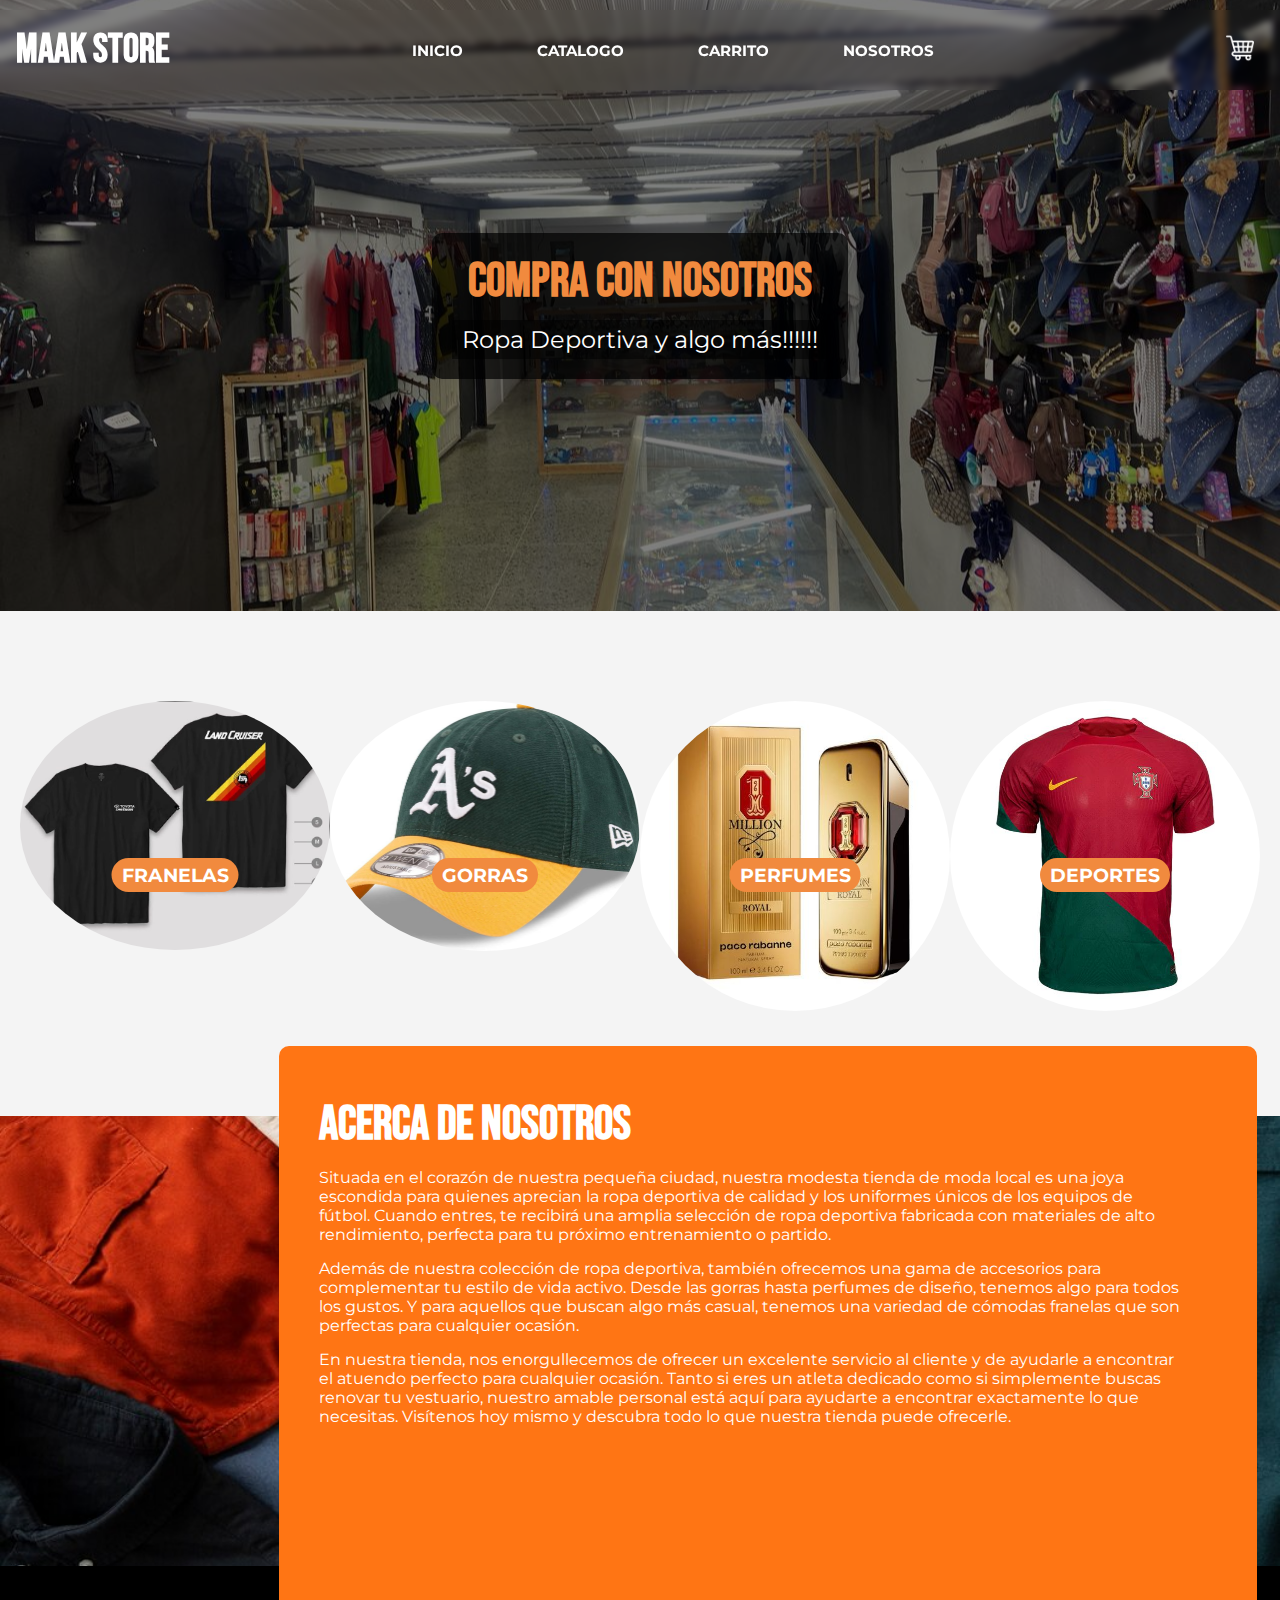
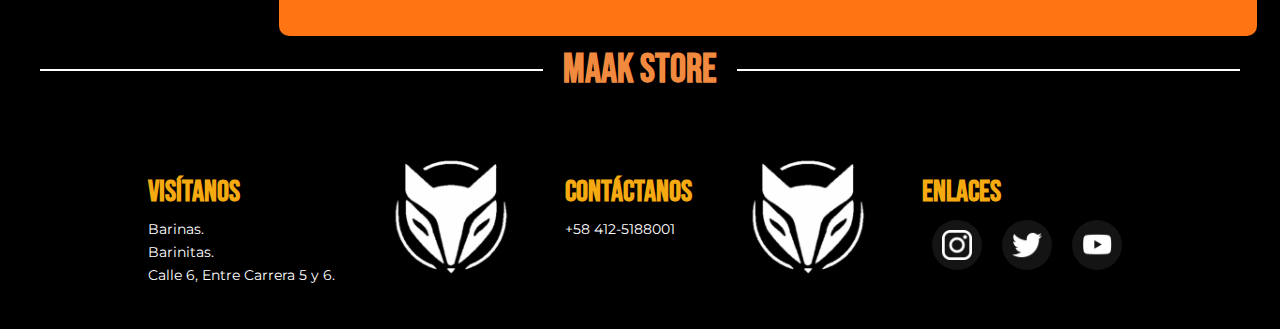
==== commit 12df4631: "Added Login Page" ====
--- a/index.html
+++ b/index.html
@@ -7,7 +7,6 @@
     <link rel="stylesheet" href="./css/header.css">
     <link rel="stylesheet" href="./css/index.css">
 </head>
-
 <body>
     <header>
         <div class="header-desktop">
@@ -26,8 +25,7 @@
                         <img src="src/carrito-de-compras.png" alt="" srcset="">
                     </a>
                 </div>
-            </div>
-            
+            </div>        
         </div>
         <div class="header-mobile">
             <img src="src/lista(1).png" alt="" srcset="" onclick="menuShow();">
--- a/css/header.css
+++ b/css/header.css
@@ -80,13 +80,18 @@
     display: flex;
     flex-direction: column;
     justify-content: space-evenly;
+    position: absolute;
+    top: 10px;
+    z-index: 20;
+    width: 100%;
+    backdrop-filter: blur(3px);
 }
 
 .header-bar {
     display: flex;
     justify-content: space-between;
     align-items: center;
-    background: rgb(255, 117, 20);
+    background: transparent;
     height: 80px;
     padding: 0px 16px 0px 16px;   
 }
